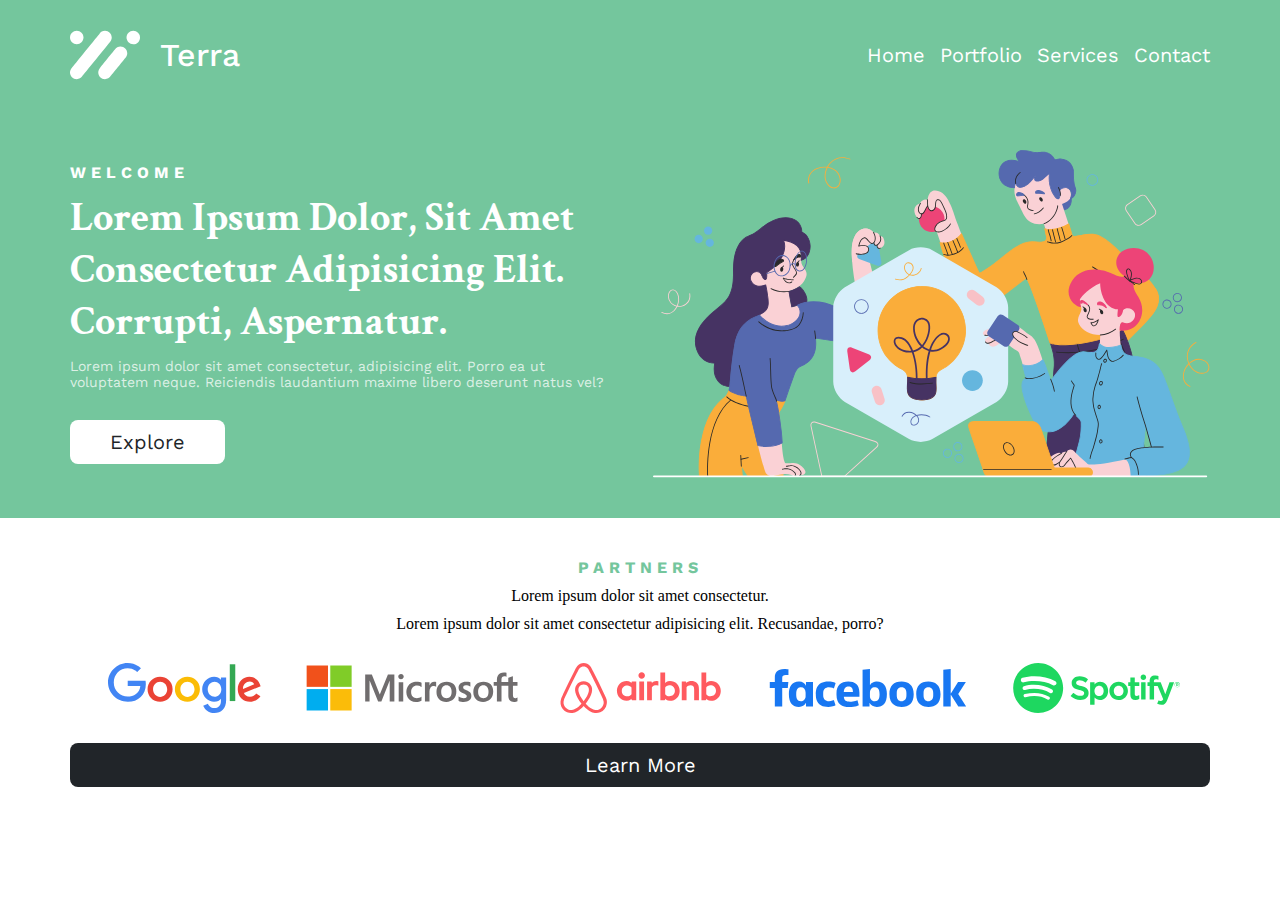
==== index.html @ c142bace "first commit" ====
<!DOCTYPE html>
<html lang="en">

<head>
    <meta charset="UTF-8">
    <meta http-equiv="X-UA-Compatible" content="IE=edge">
    <meta name="viewport" content="width=device-width, initial-scale=1.0">
    <title>Home | Terra Solutions</title>
    <link rel="stylesheet" href="./src/assets/styles/index.css">
    <link rel="stylesheet" href="./src/assets/styles/globalStyles.css">
</head>

<body>
    <div class="hero">
        <div class="navbar container">
            <div class="navbar__logo">
                <img src="./src/assets/images/logo/LogoWhite.svg" />
                <div class="navbar__logo--text">Terra</div>
            </div>
            <div class="navbar__menu hidden">
                <a href="index.html" class="navbar__menu--1">Home</a>
                <a href="portfolio.html" class="navbar__menu--2">Portfolio</a>
                <a href="services.html" class="navbar__menu--3">Services</a>
                <a href="contact.html" class="navbar__menu--4">Contact</a>
            </div>
            <div class="navbar__icons">
                <i class="bi bi-list"></i>
                <i class="bi bi-x-lg hide"></i>
            </div>
        </div>
        <div class="sectionOne container grid">
            <div class="sectionOne__left flex">
                <div class="sectionOne__left--label label text-white">Welcome</div>
                <div class="sectionOne__left--title title text-white">Lorem ipsum dolor, sit amet consectetur adipisicing
                    elit. Corrupti, aspernatur.</div>
                <div class="sectionOne__left--text">
                    Lorem ipsum dolor sit amet consectetur, adipisicing elit. Porro ea ut voluptatem neque. Reiciendis
                    laudantium maxime libero deserunt natus vel?
                </div>
                <button class="sectionOne__left--btn white-btn">Explore</button>
            </div>
            <img src="./src/assets/images/home/image-1.svg" class="sectionOne__right responsive-image"
                alt="Vector home image">
        </div>
    </div>
    <div class="sectionTwo container">
        <div class="sectionTwo__content text-center flex">
            <div class="sectionTwo__content--label label text-green">partners</div>
            <div class="sectionTwo__content--title common-title">Lorem ipsum dolor sit amet consectetur.</div>
            <div class="sectionTwo__content--text">Lorem ipsum dolor sit amet consectetur adipisicing elit. Recusandae,
                porro?
            </div>
        </div>
        <div class="sectionTwo__logo">
            <img src="src/assets/images/companies/Google.svg" alt="" class="sectionTwo__logo--1 responsive-image">
            <img src="src/assets/images/companies/Microsoft.svg" alt="" class="sectionTwo__logo--2 responsive-image">
            <img src="src/assets/images/companies/Airbnb.svg" alt="" class="sectionTwo__logo--3 responsive-image">
            <img src="src/assets/images/companies/Facebook.svg" alt="" class="sectionTwo__logo--4 responsive-image">
            <img src="src/assets/images/companies/Spotify.svg" alt="" class="sectionTwo__logo--5 responsive-image">
        </div>
        <button class="sectionTwo__btn dark-btn">Learn More</button>
    </div>
</body>

</html>
---- src/assets/styles/index.css ----
/* section one */
.sectionOne__left--text {
    font-size: var(--body);
    font-family: var(--font-2);
    color: var(--color-white-75);
}

.sectionOne__left--btn {
    align-self: start;
    margin-top: 20px;
}

/* section two */
.sectionTwo {
    padding: 40px 0;
    display: grid;
    gap: 30px;
}

.sectionTwo__logo {
    display: grid;
    grid-template-columns: repeat(5, 1fr);
}

.sectionTwo__logo img {
    justify-self: center;
    align-self: center;
}

/* media query  */
@media (max-width: 1200px) {
    .sectionTwo__logo {
        grid-template-columns: repeat(3, 1fr);
        gap: 40px;
    }
    
}

@media (max-width: 576px) {
    .sectionTwo__logo {
        grid-template-columns: repeat(1, 1fr);
    }
}
---- src/assets/styles/globalStyles.css ----
@import url("https://fonts.googleapis.com/css2?family=Crimson+Text:wght@400;600;700&family=Work+Sans:wght@100;200;300;400;500;600;700;800;900&display=swap");
@import url("https://cdn.jsdelivr.net/npm/bootstrap-icons@1.3.0/font/bootstrap-icons.css");

:root {
    /* base size */
    --h1: 40px;
    --h2: 32px;
    --h3: 28px;
    --h4: 24px;
    --h5: 20px;
    --h6: 16px;

    --sub: 20px;

    --label: 16px;
    --ls: 5px;

    --body: 14px;

    /* tone color */
    --color-dark-100: rgba(33, 37, 41, 1);
    --color-dark-75: rgba(33, 37, 41, 0.75);
    --color-dark-50: rgba(33, 37, 41, 0.5);
    --color-dark-25: rgba(33, 37, 41, 0.25);

    --color-white-100: rgba(255, 255, 255, 1);
    --color-white-75: rgba(255, 255, 255, 0.75);
    --color-white-50: rgba(255, 255, 255, 0.5);
    --color-white-25: rgba(255, 255, 255, 0.25);

    --color-green-100: rgba(116, 198, 157, 1);
    --color-green-75: rgba(116, 198, 157, 0.75);
    --color-green-50: rgba(116, 198, 157, 0.5);
    --color-green-25: rgba(116, 198, 157, 0.25);

    /* font type base */
    --font-1: "Crimson Text", serif;
    --font-2: "Work Sans", serif;

    --shadow-1: 3px 4px 12px 1px rgba(0, 0, 0, 0.25);

    /* font weight base */
    --font-lighter: 300;
    --font-light: 400;
    --font-regular: 500;
    --font-bold: 600;
    --font-bolder: 700;
    /* abs stands for : absolute */
    --font-abs-bold: bold;
}

/* removing default styles of the browser */
* {
    margin: 0;
    padding: 0;
    box-sizing: border-box;
}

/* style rules for label text */
.label {
    font-family: var(--font-2);
    font-size: var(--label);
    letter-spacing: var(--ls);
    text-transform: uppercase;
    font-weight: var(--font-bolder);
}

/* style rules for text colors */
.text-white {
    color: var(--color-white-100);
}

.text-dark {
    color: var(--color-dark-100);
}

.text-green {
    color: var(--color-green-100);
}

/* style rules for buttons */
.white-btn,
.dark-btn {
    color: var(--color-dark-100);
    background-color: var(--color-white-100);
    font-family: var(--font-2);
    font-size: var(--h5);
    padding: 10px 40px;
    border-radius: 8px;
    border: none;
    cursor: pointer;
}

.dark-btn {
    color: var(--color-white-100);
    background-color: var(--color-dark-100);
}

/* style rules for responsive images */
.responsive-image {
    max-width: 100%;
    height: auto;
}

/* common style rules */
.container {
    max-width: 1140px;
    margin: auto;
}

.text-center {
    text-align: center;
}

.grid {
    padding: 40px 0;
    display: grid;
    grid-template-columns: repeat(2, 1fr);
    align-items: center;
    gap: 25px;
}

.flex {
    display: flex;
    flex-direction: column;
    gap: 10px;
}

.title {
    text-transform: capitalize;
    font-family: var(--font-1);
    font-size: var(--h1);
    font-weight: var(--font-abs-bold);
}

/* style rule for hero section */
.hero {
    background-color: var(--color-green-100);
}

/* style rule for navigation bar */
.navbar {
    display: flex;
    align-items: center;
    justify-content: space-between;
    padding-top: 30px;
    padding-bottom: 30px;
}

.navbar__logo {
    display: flex;
    align-items: center;
    gap: 20px;
}

.navbar__logo--text {
    font-size: var(--h2);
    font-family: var(--font-2);
    color: var(--color-white-100);
    font-weight: var(--font-regular);
}

.navbar__menu {
    display: flex;
    font-family: var(--font-2);
    font-size: var(--h5);
    gap: 15px;
}

[class^="navbar__menu-"] {
    text-decoration: none;
    color: var(--color-white-100);
    cursor: pointer;
}

.navbar__icons {
  display: none;
}

.navbar__icons i {
  font-size: var(--h2);
  color: var(--color-white-100);
  cursor: pointer;
}

.hide {
    display: none;
}

/* style rules for footer */
.footerWrapper {
    background-color: var(--color-green-100);
}

.footerLinks {
    padding: 40px 0;
    display: flex;
    justify-content: space-between;
}

.footerLinks__socials {
    display: flex;
    gap: 10px;
}

.footerLinks__copyright {
    font-size: var(--sub);
    font-family: var(--font-2);
}

/* Media Query rules: Desktop First */
/* 568 <- 768 <- 1024 <- 1200 */

@media (max-width: 1200px) {
    .container {
        max-width: 970px;
    }

    .title {
        font-size: var(--h2);
    }
}

@media (max-width: 1024px) {
    .container {
        max-width: 740px;
    }

    .title {
        font-size: var(--h4);
    }
}

@media (max-width: 768px) {
    .container {
        max-width: 500px;
    }

    .grid {
        grid-template-columns: repeat(1, 1fr);
        gap: 50px;
    }

    .white-btn,
    .dark-btn {
        font-size: var(--h6);
        padding: 8px 25px;
    }

    .navbar__menu {
        z-index: 1;
        background-color: var(--color-green-100);
        position: absolute;
        opacity: 100%;
        right: 0;
        top: 100px;
        height: 100vh;

        display: flex;
        flex-direction: column;
        justify-content: center;
        align-items: center;
        gap: 40px;
    }

    .navbar__menu--1 {
        margin-top: -200px;
    }

    .navbar__icons {
        display: block;
    }

    .hidden {
        z-index: -1;
        opacity: 0%;
    }

    .footerLinks {
        flex-direction: column;
        align-items: center;
        gap: 20px;
    }

}

@media (max-width: 568px) {
    .container {
        max-width: 90%;
    }
}
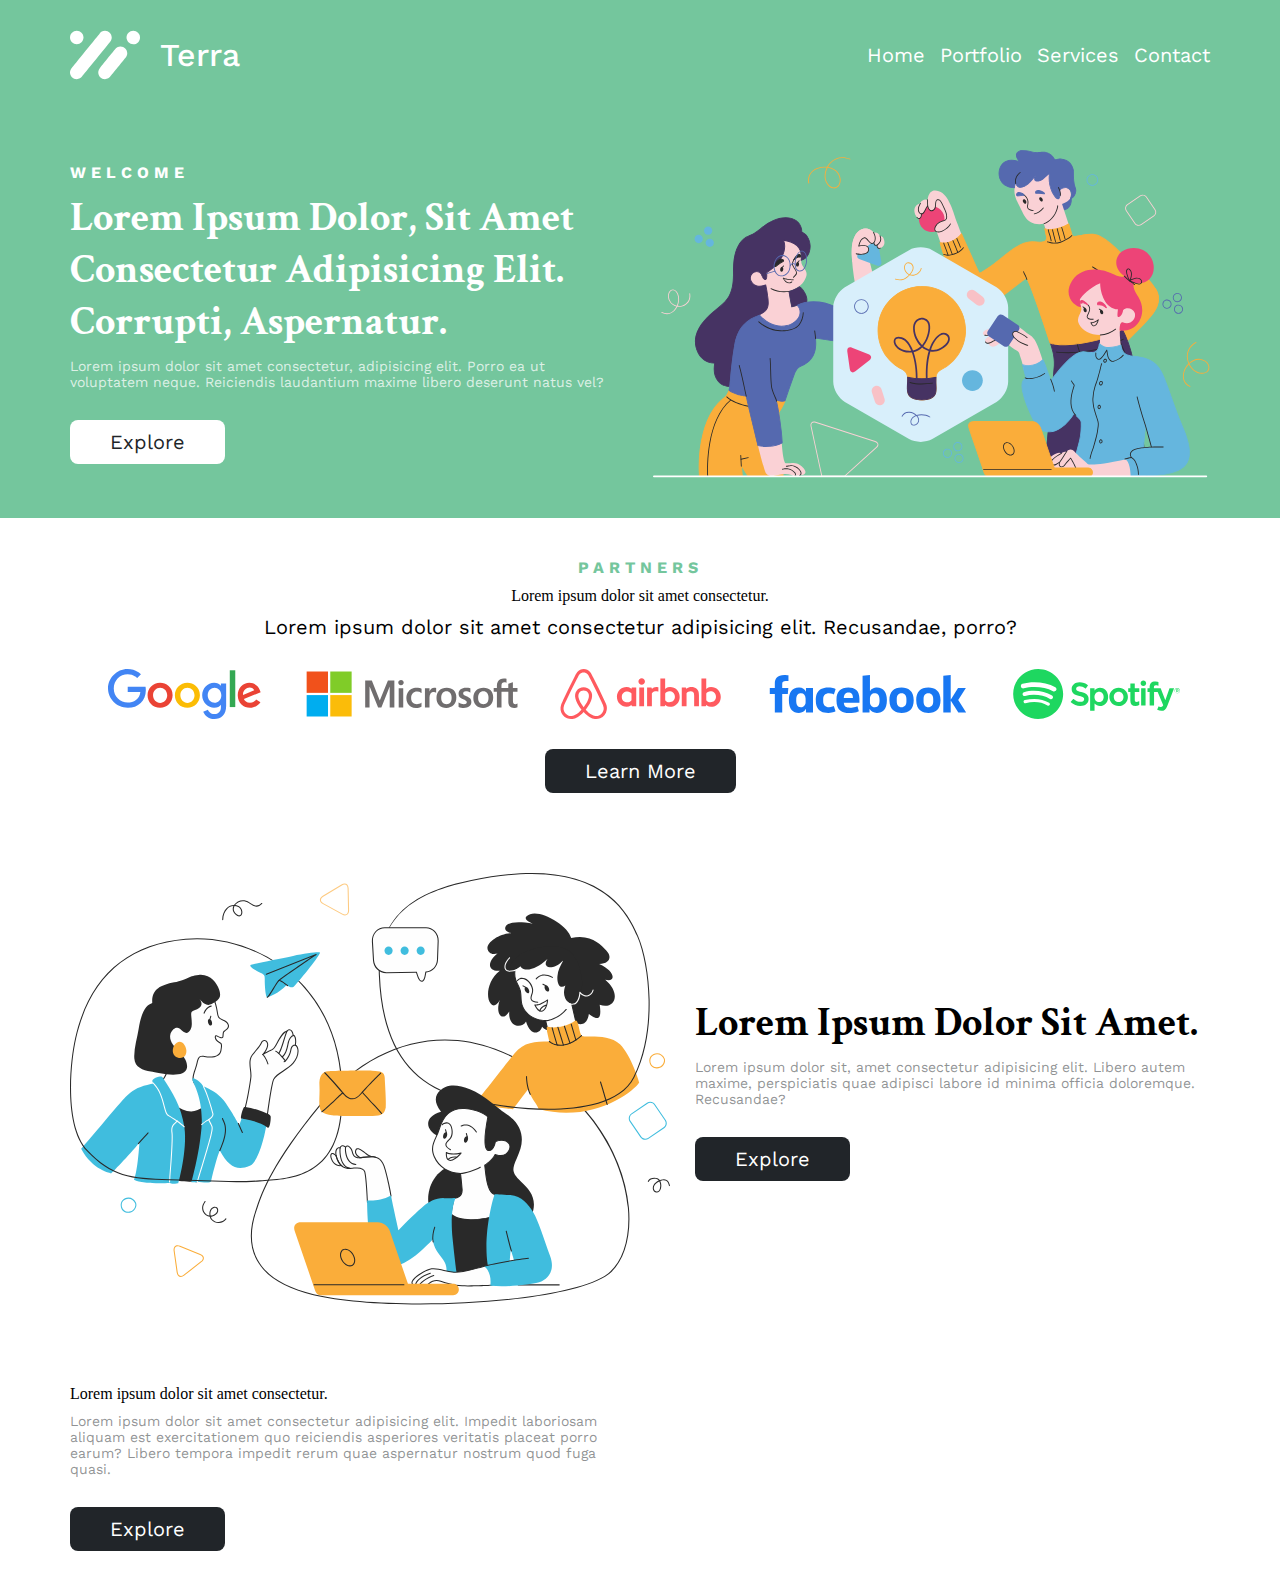
==== commit a7c158a2: "add : section three and four" ====
--- a/index.html
+++ b/index.html
@@ -31,7 +31,8 @@
         <div class="sectionOne container grid">
             <div class="sectionOne__left flex">
                 <div class="sectionOne__left--label label text-white">Welcome</div>
-                <div class="sectionOne__left--title title text-white">Lorem ipsum dolor, sit amet consectetur adipisicing
+                <div class="sectionOne__left--title title text-white">Lorem ipsum dolor, sit amet consectetur
+                    adipisicing
                     elit. Corrupti, aspernatur.</div>
                 <div class="sectionOne__left--text">
                     Lorem ipsum dolor sit amet consectetur, adipisicing elit. Porro ea ut voluptatem neque. Reiciendis
@@ -52,13 +53,43 @@
             </div>
         </div>
         <div class="sectionTwo__logo">
-            <img src="src/assets/images/companies/Google.svg" alt="" class="sectionTwo__logo--1 responsive-image">
-            <img src="src/assets/images/companies/Microsoft.svg" alt="" class="sectionTwo__logo--2 responsive-image">
-            <img src="src/assets/images/companies/Airbnb.svg" alt="" class="sectionTwo__logo--3 responsive-image">
-            <img src="src/assets/images/companies/Facebook.svg" alt="" class="sectionTwo__logo--4 responsive-image">
-            <img src="src/assets/images/companies/Spotify.svg" alt="" class="sectionTwo__logo--5 responsive-image">
+            <img src="src/assets/images/companies/Google.svg" alt="google logo"
+                class="sectionTwo__logo--1 responsive-image">
+            <img src="src/assets/images/companies/Microsoft.svg" alt="Microsoft logo"
+                class="sectionTwo__logo--2 responsive-image">
+            <img src="src/assets/images/companies/Airbnb.svg" alt="airbnb logo"
+                class="sectionTwo__logo--3 responsive-image">
+            <img src="src/assets/images/companies/Facebook.svg" alt="facebook logo"
+                class="sectionTwo__logo--4 responsive-image">
+            <img src="src/assets/images/companies/Spotify.svg" alt="Spotify logo"
+                class="sectionTwo__logo--5 responsive-image">
         </div>
         <button class="sectionTwo__btn dark-btn">Learn More</button>
+    </div>
+    <div class="sectionThree container grid">
+        <img src="src/assets/images/home/image-2.svg" alt="people in communication">
+        <div class="sectionThree__right flex">
+            <div class="sectionThree__right--title title"> Lorem ipsum dolor sit amet. </div>
+            <div class="sectionThree__right--text">
+                Lorem ipsum dolor sit, amet consectetur adipisicing elit. Libero autem maxime, perspiciatis quae
+                adipisci labore id minima officia doloremque. Recusandae?
+            </div>
+            <button class="sectionThree__right--btn dark-btn">Explore</button>
+        </div>
+    </div>
+    <div class="sectionFour container grid">
+        <div class="sectionFour__left flex">
+            <div class="sectionFour__left--title common-title">Lorem ipsum dolor sit amet consectetur.</div>
+            <div class="sectionFour__left--text">Lorem ipsum dolor sit amet consectetur adipisicing elit.
+                Impedit laboriosam
+                aliquam est exercitationem quo reiciendis asperiores veritatis placeat porro earum? Libero tempora
+                impedit
+                rerum
+                quae aspernatur nostrum quod fuga quasi.</div>
+            <button class="sectionFour__left--btn dark-btn">Explore</button>
+        </div>
+        <img src="src/images/home/image-3.svg" alt="" class="sectionFour__right responsive-image">
+    </div>
     </div>
 </body>
 
--- a/src/assets/styles/index.css
+++ b/src/assets/styles/index.css
@@ -12,19 +12,52 @@
 
 /* section two */
 .sectionTwo {
-    padding: 40px 0;
-    display: grid;
-    gap: 30px;
+  padding: 40px 0;
+  display: grid;
+  gap: 30px;
 }
 
 .sectionTwo__logo {
-    display: grid;
-    grid-template-columns: repeat(5, 1fr);
+  display: grid;
+  grid-template-columns: repeat(5, 1fr);
 }
 
 .sectionTwo__logo img {
-    justify-self: center;
-    align-self: center;
+  justify-self: center;
+  align-self: center;
+}
+
+.sectionTwo__content--text {
+  font-size: var(--sub);
+  font-family: var(--font-2);
+}
+
+.sectionTwo__btn {
+  justify-self: center;
+}
+
+/* section three */
+.sectionThree__right--btn {
+    align-self: start;
+    margin-top: 20px;
+}
+
+.sectionThree__right--text {
+    color: var(--color-dark-50);
+    font-family: var(--font-2);
+    font-size: var(--body);
+}
+
+/* section four */
+.sectionFour__left--text {
+    color: var(--color-dark-50);
+    font-family: var(--font-2);
+    font-size: var(--body);
+}
+
+.sectionFour__left--btn {
+    align-self: start;
+    margin-top: 20px;
 }
 
 /* media query  */
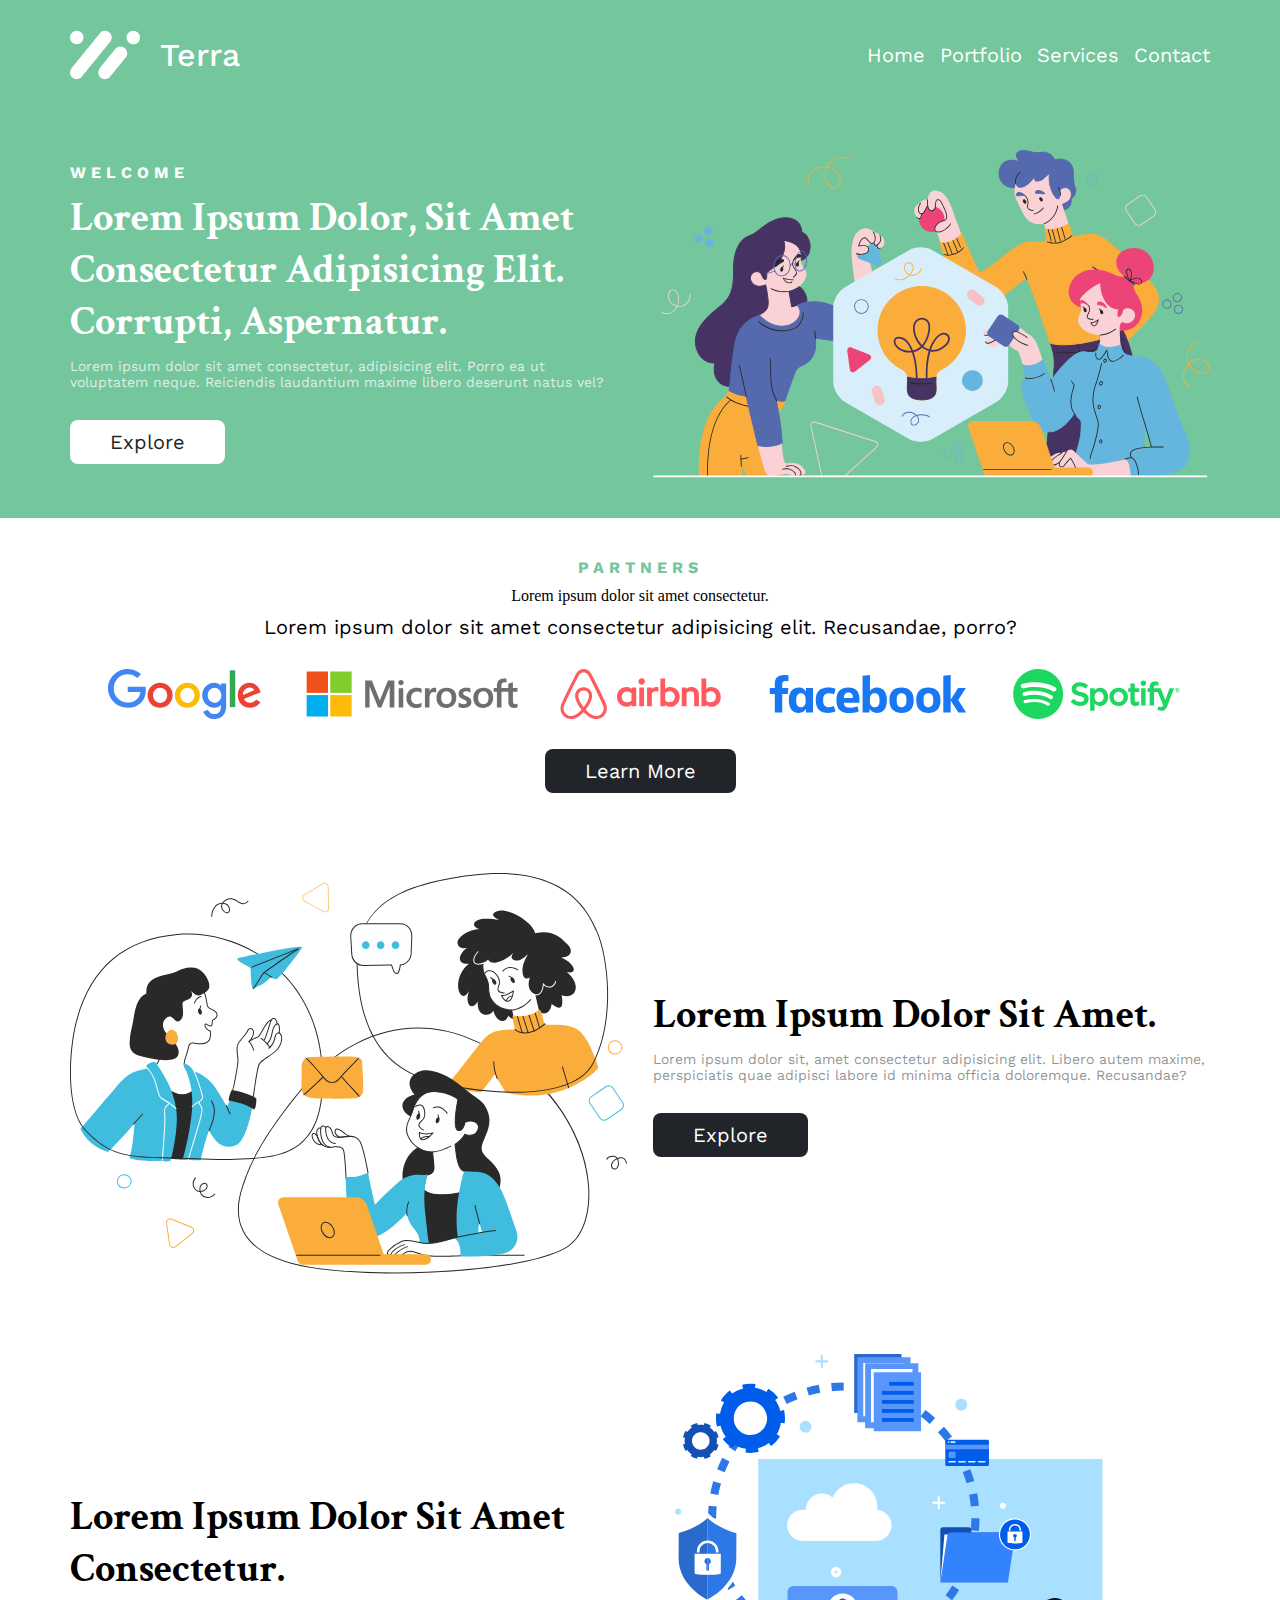
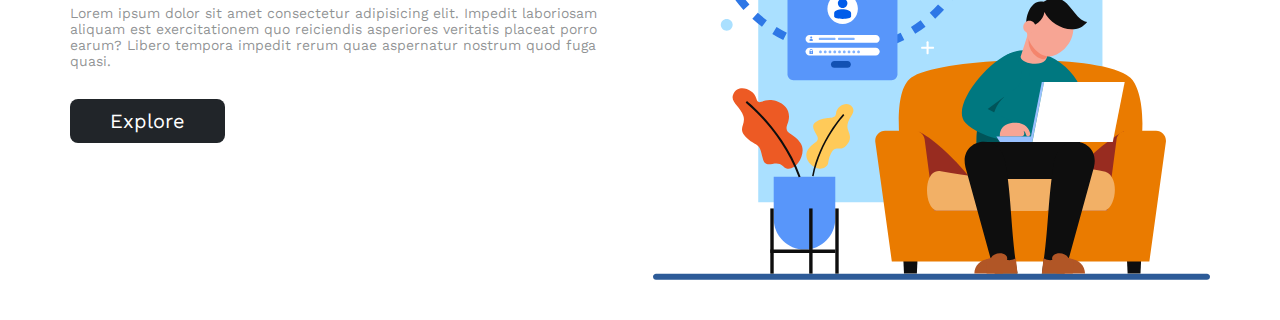
==== commit 9e3c3f46: "make responsive for image and content for section four" ====
--- a/index.html
+++ b/index.html
@@ -67,7 +67,7 @@
         <button class="sectionTwo__btn dark-btn">Learn More</button>
     </div>
     <div class="sectionThree container grid">
-        <img src="src/assets/images/home/image-2.svg" alt="people in communication">
+        <img src="src/assets/images/home/image-2.svg" alt="people in communication" class="responsive-image">
         <div class="sectionThree__right flex">
             <div class="sectionThree__right--title title"> Lorem ipsum dolor sit amet. </div>
             <div class="sectionThree__right--text">
@@ -79,7 +79,7 @@
     </div>
     <div class="sectionFour container grid">
         <div class="sectionFour__left flex">
-            <div class="sectionFour__left--title common-title">Lorem ipsum dolor sit amet consectetur.</div>
+            <div class="sectionFour__left--title title">Lorem ipsum dolor sit amet consectetur.</div>
             <div class="sectionFour__left--text">Lorem ipsum dolor sit amet consectetur adipisicing elit.
                 Impedit laboriosam
                 aliquam est exercitationem quo reiciendis asperiores veritatis placeat porro earum? Libero tempora
@@ -88,7 +88,8 @@
                 quae aspernatur nostrum quod fuga quasi.</div>
             <button class="sectionFour__left--btn dark-btn">Explore</button>
         </div>
-        <img src="src/images/home/image-3.svg" alt="" class="sectionFour__right responsive-image">
+        <img src="src/assets/images/home/image-3.svg" alt="" class="sectionFour__right responsive-image">
+
     </div>
     </div>
 </body>
--- a/src/assets/styles/index.css
+++ b/src/assets/styles/index.css
@@ -66,7 +66,18 @@
         grid-template-columns: repeat(3, 1fr);
         gap: 40px;
     }
-    
+}
+
+@media (max-width: 768px) {
+  .sectionOne__left,
+  .sectionFour__left {
+    order: 1;
+  }
+
+  .sectionOne__right,
+  .sectionFour__right {
+    order: 0;
+  }
 }
 
 @media (max-width: 576px) {
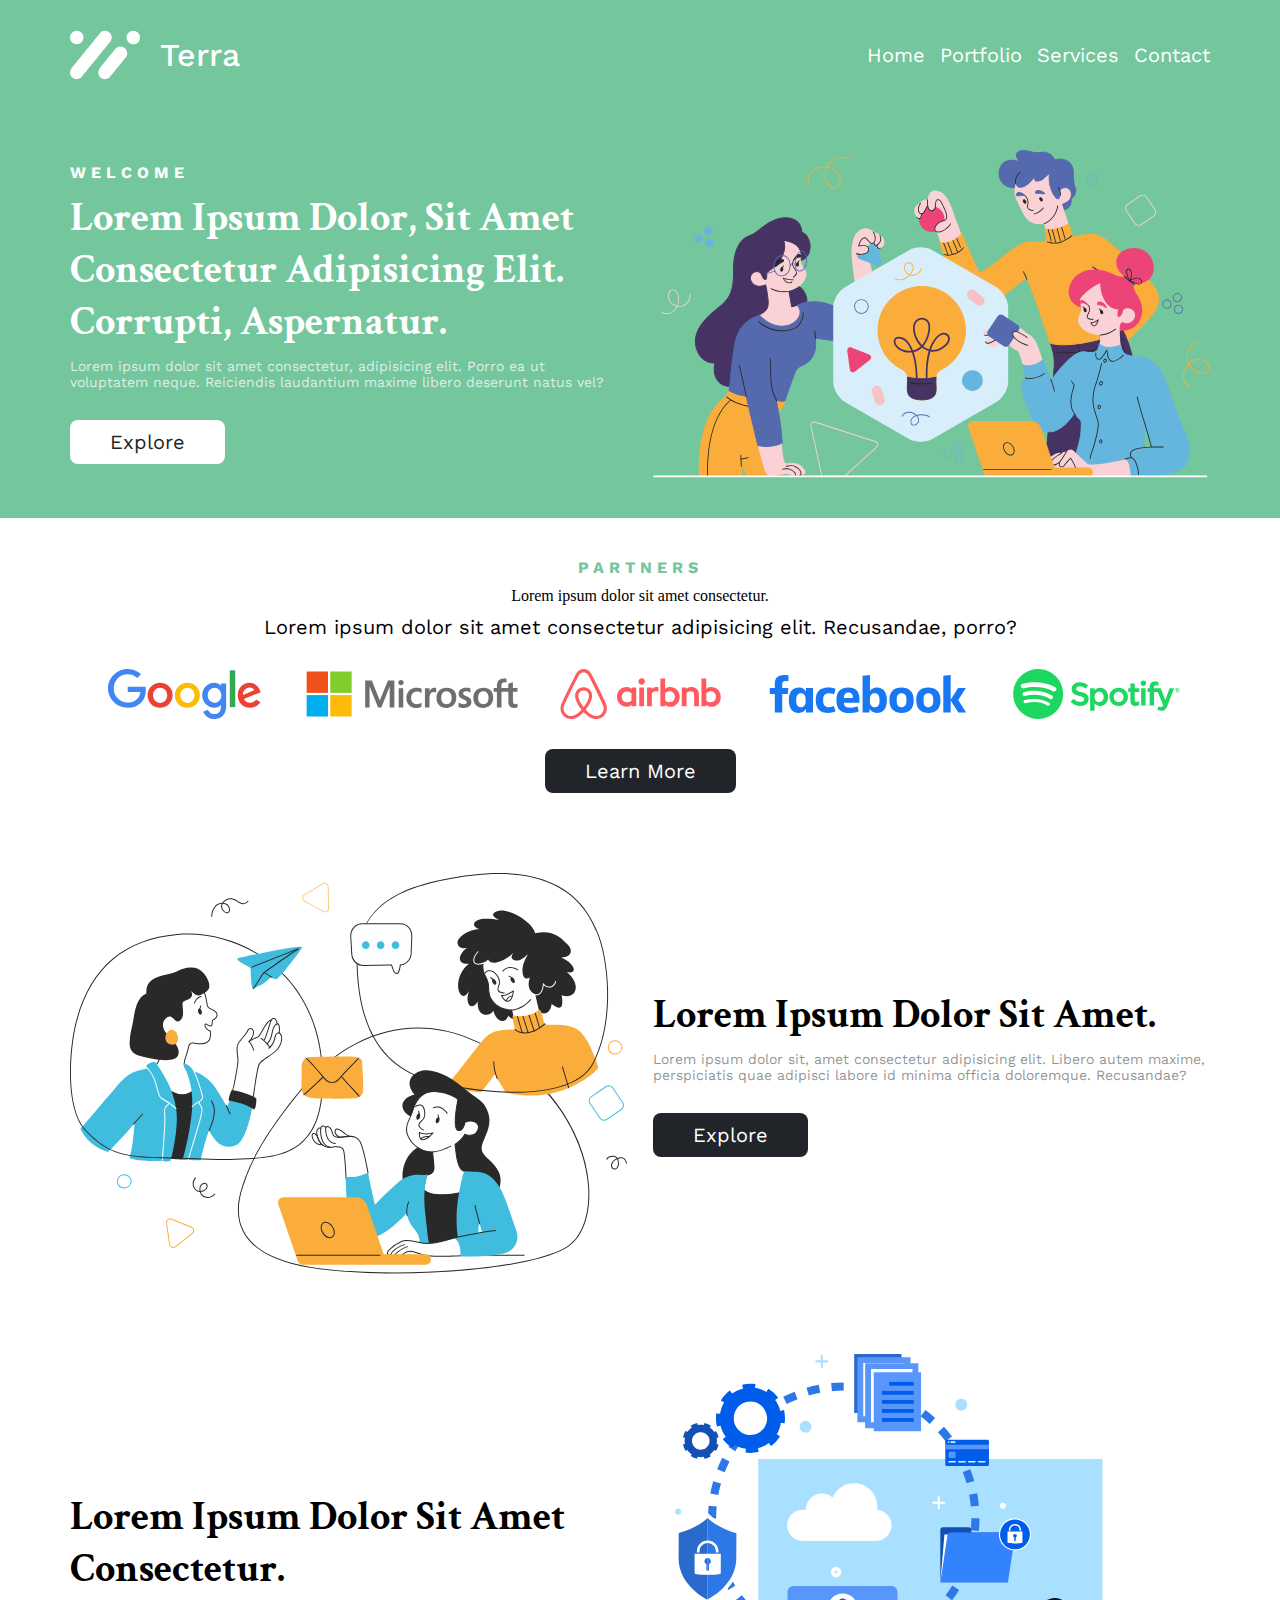
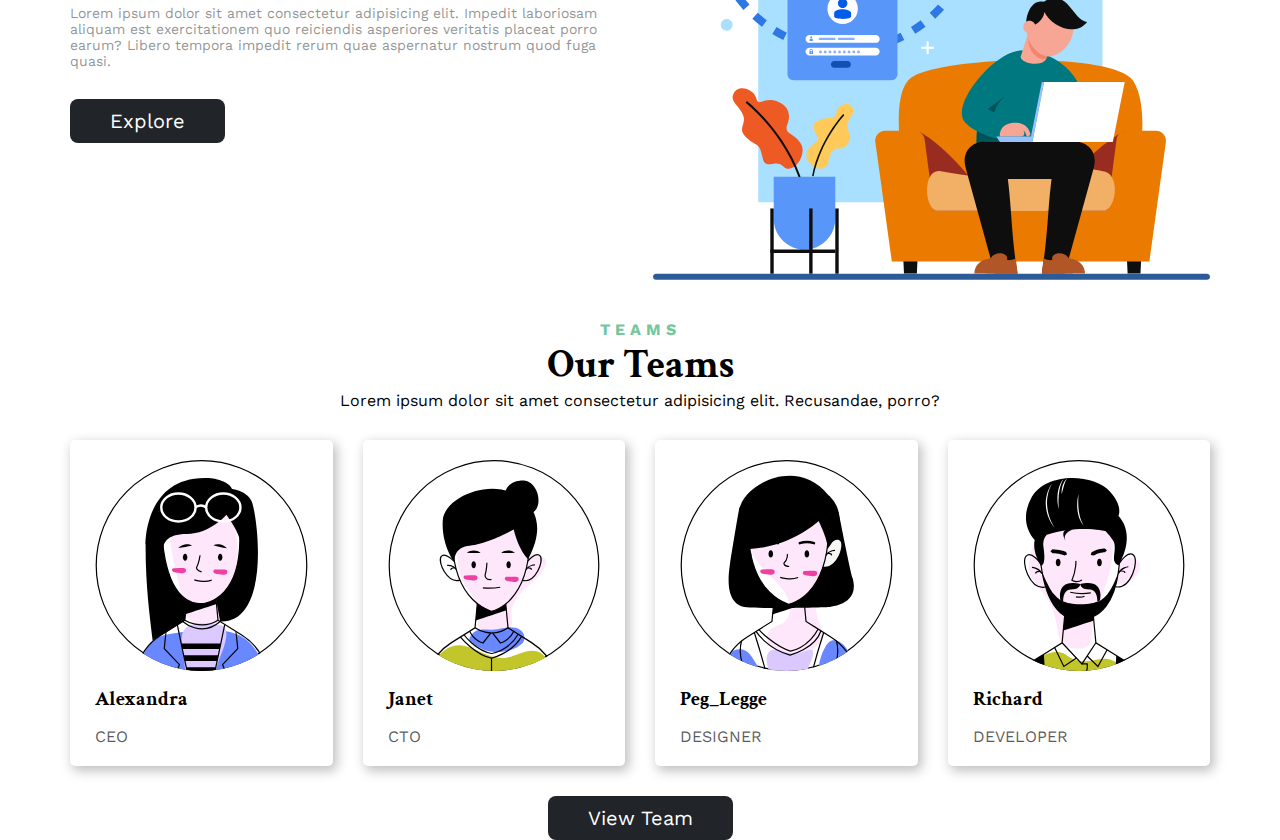
==== commit d2494e0a: "add : card  team section" ====
--- a/index.html
+++ b/index.html
@@ -89,9 +89,38 @@
             <button class="sectionFour__left--btn dark-btn">Explore</button>
         </div>
         <img src="src/assets/images/home/image-3.svg" alt="" class="sectionFour__right responsive-image">
-
     </div>
-    </div>
+    <div class="sectionFive container">
+        <div class="sectionFive__content text-center">
+            <div class="sectionFive__content--label label text-green">Teams</div>
+            <div class="sectionFive__content--title title">Our teams</div>
+            <div class="sectionFive__content--text">Lorem ipsum dolor sit amet consectetur adipisicing elit. Recusandae,
+                porro?
+            </div>
+        </div>
+        <div class="sectionFive__cards">
+            <div class="sectionFive__cards--1">
+                <img src="./src/assets/images/team/Alexandra.svg" alt="person" class="responsive-image">
+                <div class="name">Alexandra</div>
+                <div class="position">CEO</div>
+            </div>
+            <div class="sectionFive__cards--2">
+                <img src="./src/assets/images/team/Janet.svg" alt="person" class="responsive-image">
+                <div class="name">Janet</div>
+                <div class="position">CTO</div>
+            </div>
+            <div class="sectionFive__cards--3">
+                <img src="./src/assets/images/team/Peg_Legge.svg" alt="person" class="responsive-image">
+                <div class="name">Peg_Legge</div>
+                <div class="position">Designer</div>
+            </div>
+            <div class="sectionFive__cards--4">
+                <img src="./src/assets/images/team/Richard.svg" alt="person" class="responsive-image">
+                <div class="name">Richard</div>
+                <div class="position">Developer</div>
+            </div>
+        </div>
+        <button class="sectionFive__btn dark-btn">View Team</button>
+    </div>    
 </body>
-
 </html>--- a/src/assets/styles/index.css
+++ b/src/assets/styles/index.css
@@ -60,6 +60,50 @@
     margin-top: 20px;
 }
 
+/* section five */
+.sectionFive {
+  display: grid;
+  gap: 30px;
+  margin-top: 15px;
+  margin-bottom: 30px;
+}
+
+.sectionFive__cards {
+  display: grid;
+  grid-template-columns: repeat(4, 1fr);
+  gap: 30px;
+}
+
+[class^="sectionFive__cards--"] {
+  display: flex;
+  flex-direction: column;
+  gap: 15px;
+  box-shadow: var(--shadow-1);
+  border-radius: 5px;
+  padding: 20px 25px;
+}
+
+[class^="sectionFive__cards--"] .name {
+  font-family: var(--font-1);
+  font-size: var(--h5);
+  font-weight: var(--font-abs-bold);
+}
+
+[class^="sectionFive__cards--"] .position {
+  font-family: var(--font-2);
+  color: var(--color-dark-75);
+  text-transform: uppercase;
+}
+
+.sectionFive__content--text {
+  font: var(--sub);
+  font-family: var(--font-2);
+}
+
+.sectionFive__btn {
+  justify-self: center;
+}
+
 /* media query  */
 @media (max-width: 1200px) {
     .sectionTwo__logo {
@@ -78,11 +122,19 @@
   .sectionFour__right {
     order: 0;
   }
+
+  .sectionFive__cards {
+    grid-template-columns: repeat(2, 1fr);
+  }
 }
 
 @media (max-width: 576px) {
     .sectionTwo__logo {
-        grid-template-columns: repeat(1, 1fr);
+      grid-template-columns: repeat(1, 1fr);
+    }
+
+    .sectionFive__cards {
+      grid-template-columns: repeat(1, 1fr);
     }
 }
 
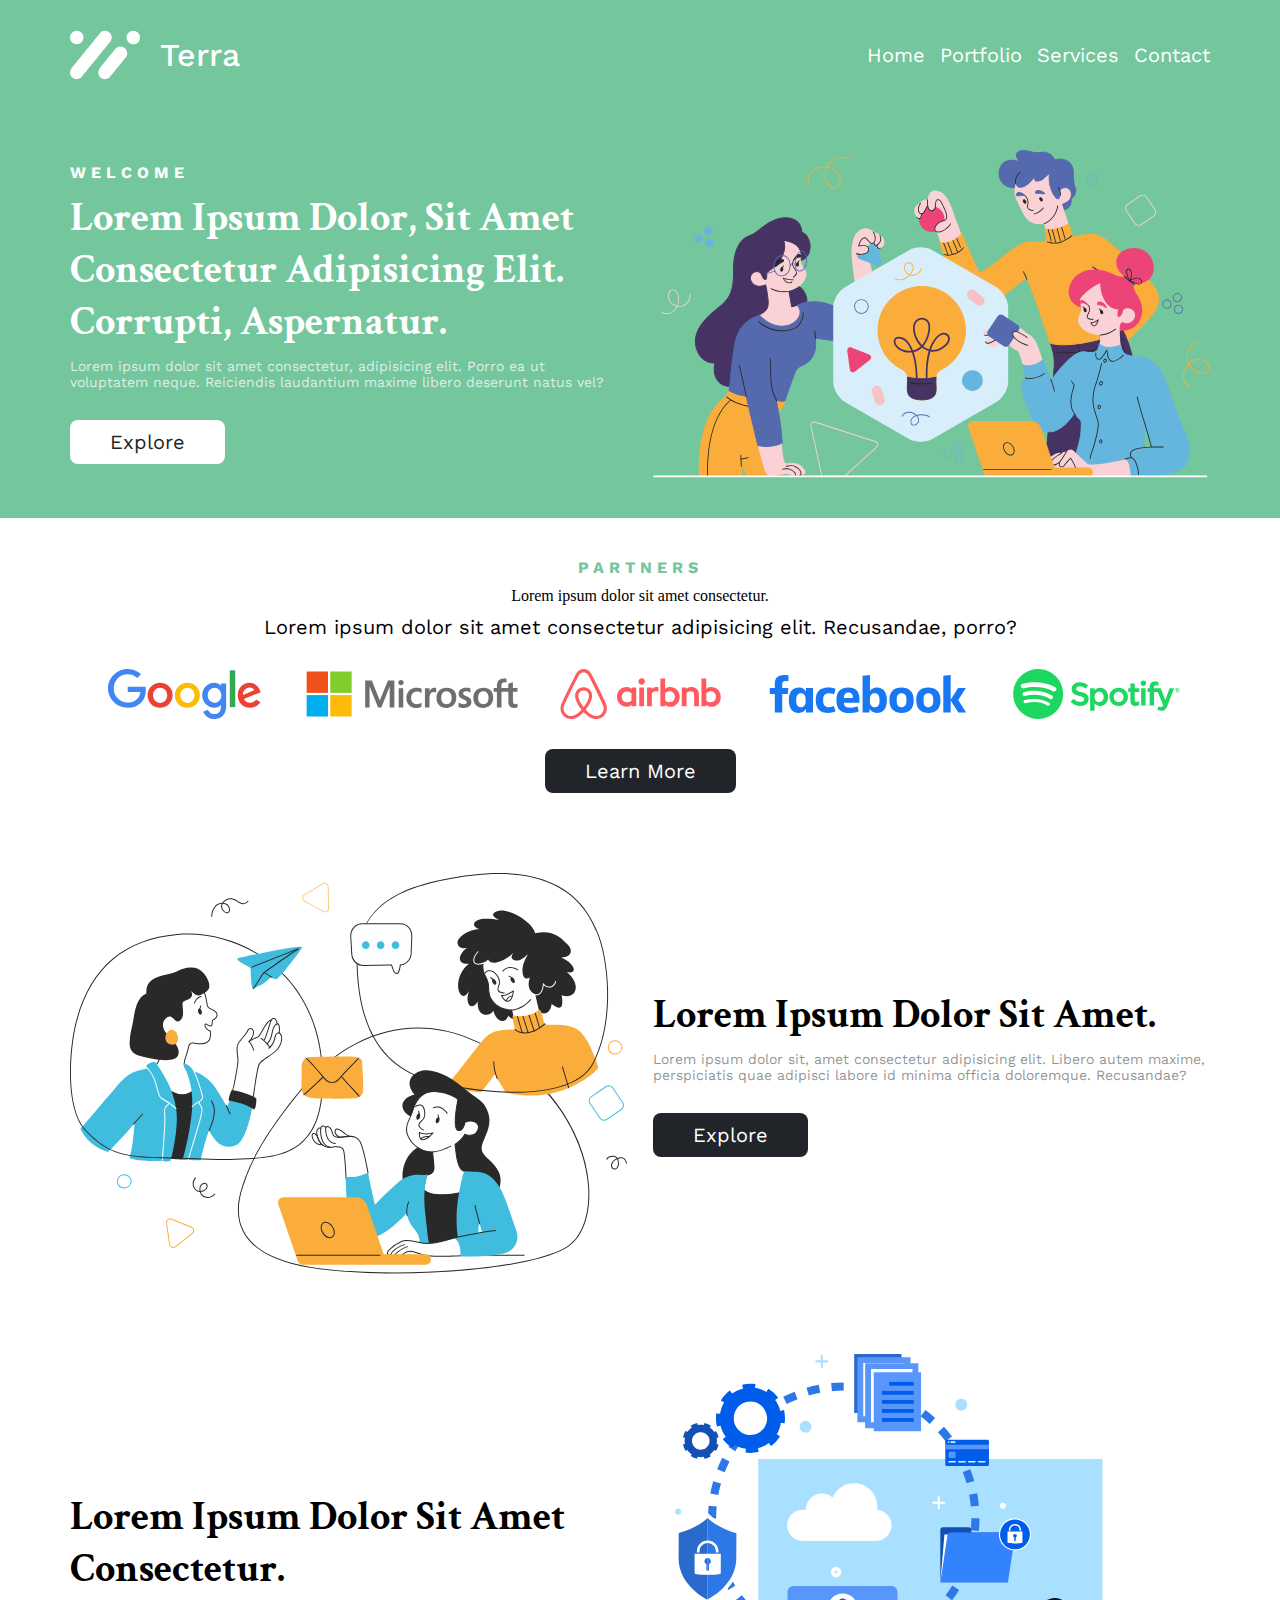
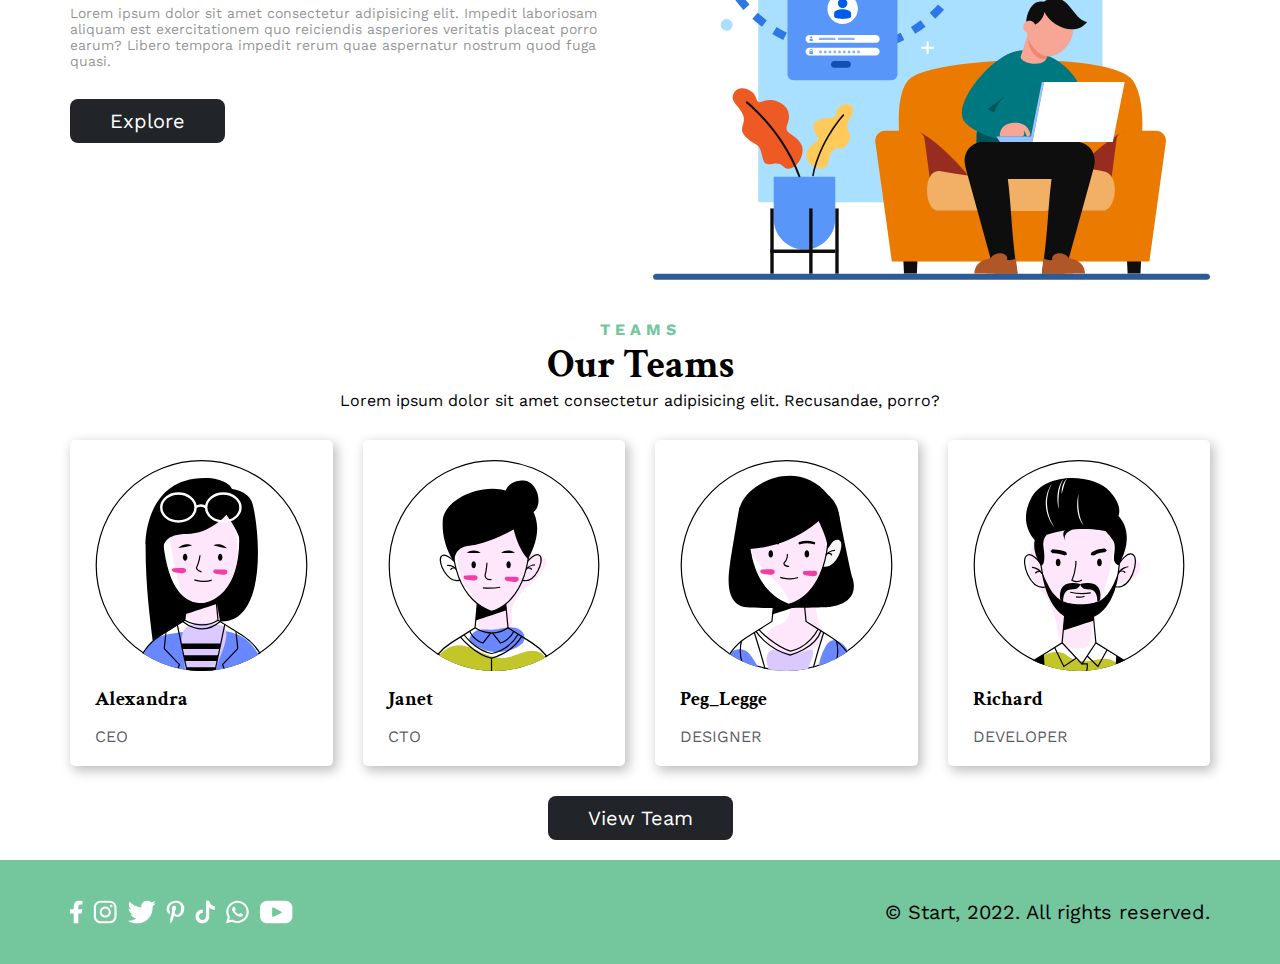
==== commit e5e98551: "add footer" ====
--- a/index.html
+++ b/index.html
@@ -121,6 +121,21 @@
             </div>
         </div>
         <button class="sectionFive__btn dark-btn">View Team</button>
-    </div>    
+    </div>
+    <div class="footerWrapper">
+        <div class="footerLinks container">
+            <div class="footerLinks__socials">
+                <img src="src/assets/images/socials/facebook.svg" alt="" class="footerLinks__socials--1">
+                <img src="src/assets/images/socials/instagram.svg" alt="" class="footerLinks__socials--2">
+                <img src="src/assets/images/socials/twitter.svg" alt="" class="footerLinks__socials--3">
+                <img src="src/assets/images/socials/pinterest.svg" alt="" class="footerLinks__socials--4">
+                <img src="src/assets/images/socials/tiktok.svg" alt="" class="footerLinks__socials--5">
+                <img src="src/assets/images/socials/whatsapp.svg" alt="" class="footerLinks__socials--6">
+                <img src="src/assets/images/socials/youtube.svg" alt="" class="footerLinks__socials--7">
+            </div>
+            <div class="footerLinks__copyright text-whiteassets text-center">© Start, 2022. All rights reserved.</div>
+        </div>
+    </div>
 </body>
+
 </html>--- a/src/assets/styles/globalStyles.css
+++ b/src/assets/styles/globalStyles.css
@@ -190,6 +190,7 @@
 /* style rules for footer */
 .footerWrapper {
     background-color: var(--color-green-100);
+    margin-top: 20px;
 }
 
 .footerLinks {
